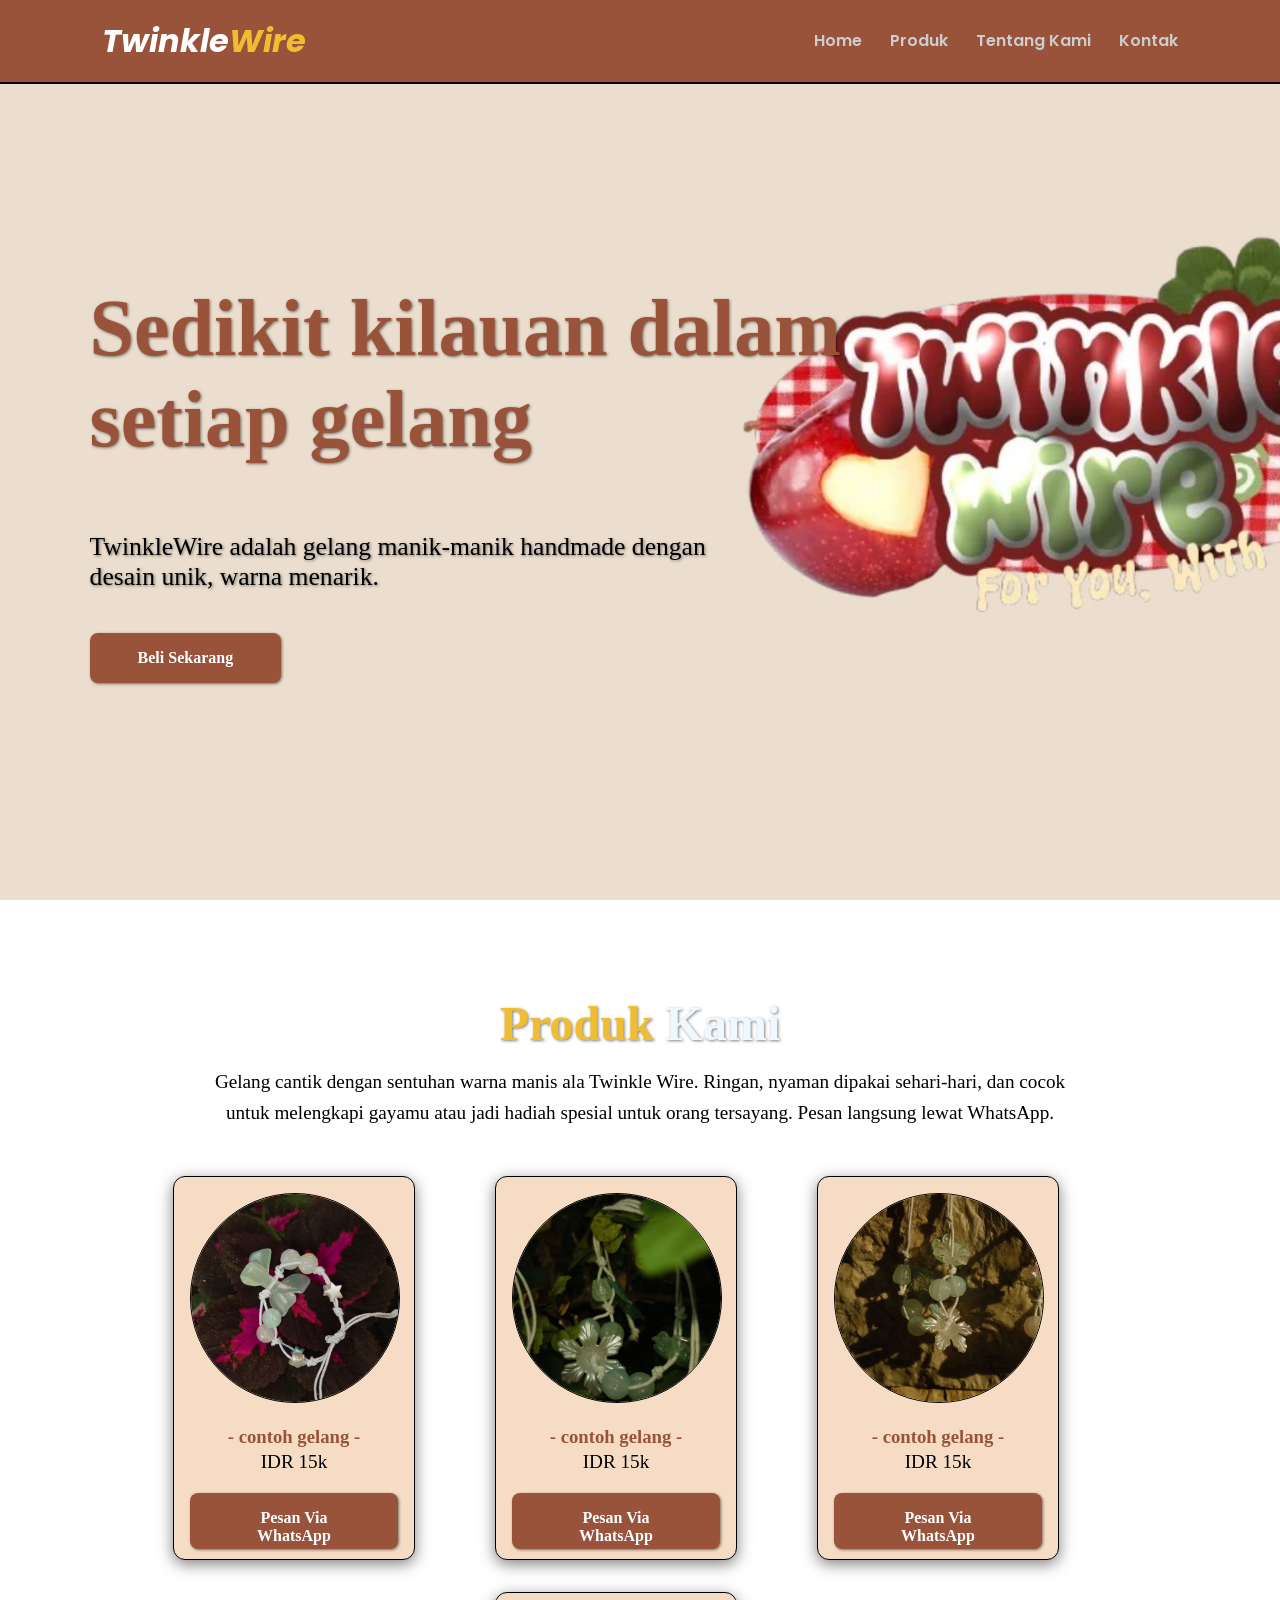
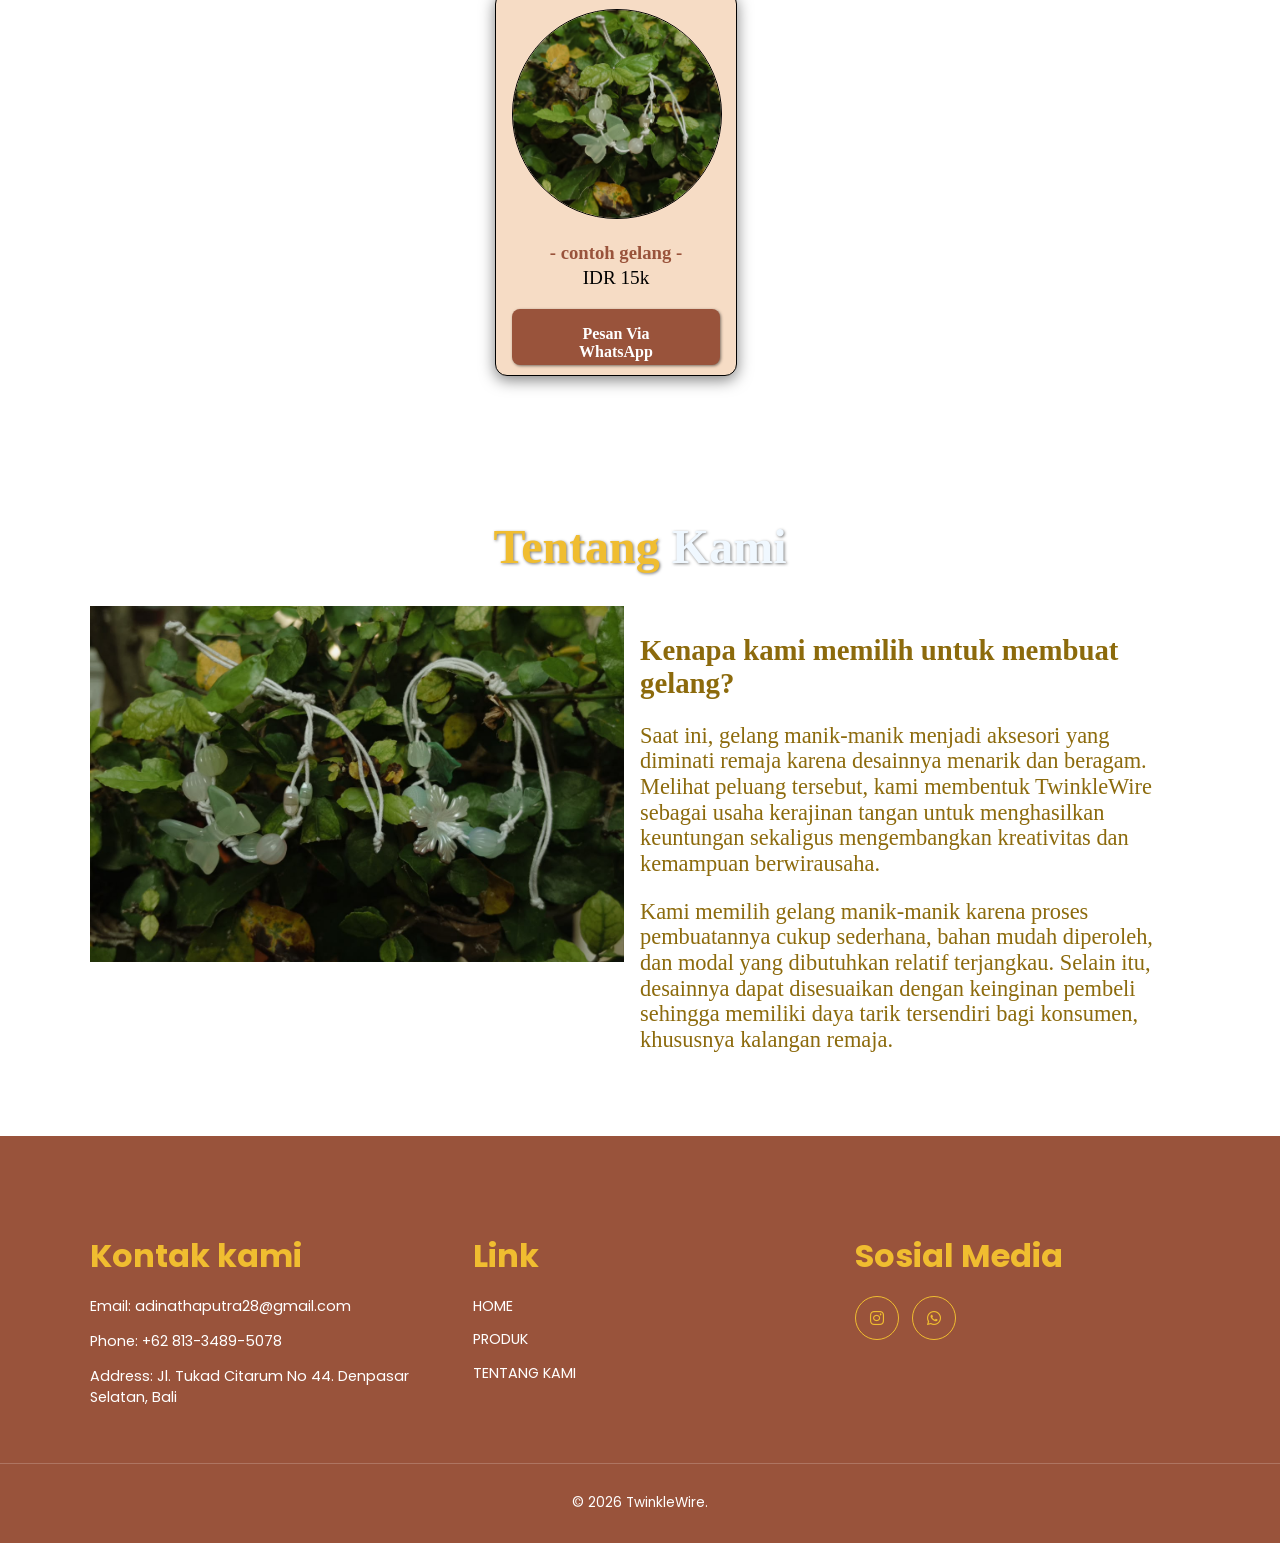
==== index.html @ 3cebd3a6 "Rename web.html to index.html" ====
<!DOCTYPE html>
<html lang="en">
<head>
    <meta charset="UTF-8">
    <meta name="viewport" content="width=device-width, initial-scale=1.0">
    <link rel="stylesheet" href="style.css">
    <link rel="stylesheet" href="https://cdnjs.cloudflare.com/ajax/libs/font-awesome/6.5.1/css/all.min.css">
    <link rel="preconnect" href="https://fonts.googleapis.com">
    <link rel="preconnect" href="https://fonts.gstatic.com" crossorigin>
    <link href="https://fonts.googleapis.com/css2?family=Poppins:ital,wght@0,100;0,200;0,300;0,400;0,500;0,600;0,700;0,800;0,900;1,100;1,200;1,300;1,400;1,500;1,600;1,700;1,800;1,900&display=swap" rel="stylesheet">
    <title>Catalog</title>
</head>
<body>
    
    <nav class="navbar">
        <a href="#home" class="nav-log">Twinkle<span>Wire</span></a>
        <div class="navbar-nav">
            <a href="#home">Home</a>
            <a href="#produk">Produk</a>
            <a href="#about">Tentang Kami</a>
            <a href="#contact">Kontak</a>
        </div>
    </nav>
    <!-- Menu Section start -->
    <section class="hero" id="home">
        <main class="main">
            <h1>Sedikit kilauan dalam setiap gelang</h1>
            <p>TwinkleWire adalah gelang manik-manik handmade dengan desain unik, warna menarik.</p>
            <a href="#produk" class="btn">Beli Sekarang</a>
        </main>
    </section>
    <!-- Menu Section end-->
    
    
    <!-- Produk Section start-->
    <section id="produk" class="produk">
        <h2><span>Produk</span> Kami</h2>
        <p>Gelang cantik dengan sentuhan warna manis ala Twinkle Wire. Ringan, nyaman dipakai sehari-hari, dan cocok untuk melengkapi gayamu atau jadi hadiah spesial untuk orang tersayang. Pesan langsung lewat WhatsApp.</p>
        <div class="prdk">
            <div class="card">
                <img src="produk/produk4.jpeg" alt="contoh Gelang 1" class="card-img">
                <h3 class="card-title">- contoh gelang -</h3>
                <p class="card-price">IDR 15k</p>
                <a href="https://wa.me/6281334895078?text=Halo%20TwinkleWire,%20saya%20ingin%20memesan%20gelang." class="btn" target="_blank">Pesan Via WhatsApp</a>
            </div>
            <div class="card">
                <img src="produk/produk.jpeg" alt="contoh Gelang" class="card-img">
                <h3 class="card-title">- contoh gelang -</h3>
                <p class="card-price">IDR 15k</p>
                <a href="https://wa.me/6281334895078?text=Halo%20TwinkleWire,%20saya%20ingin%20memesan%20gelang." class="btn" target="_blank">Pesan Via WhatsApp</a>
            </div>
            <div class="card">
                <img src="produk/produk3.jpeg" alt="contoh Gelang 1" class="card-img">
                <h3 class="card-title">- contoh gelang -</h3>
                <p class="card-price">IDR 15k</p>
                <a href="https://wa.me/6281334895078?text=Halo%20TwinkleWire,%20saya%20ingin%20memesan%20gelang." class="btn" target="_blank">Pesan Via WhatsApp</a>
            </div>
            <div class="card">
                <img src="produk/produk2.jpeg" alt="contoh Gelang 1" class="card-img">
                <h3 class="card-title">- contoh gelang -</h3>
                <p class="card-price">IDR 15k</p>
                <a href="https://wa.me/6281334895078?text=Halo%20TwinkleWire,%20saya%20ingin%20memesan%20gelang." class="btn" target="_blank">Pesan Via WhatsApp</a>
            </div>
        </div>
    </section>
    <!-- Produk Section end-->
    <!-- About Section start-->
    <section id="about" class="about">
        <h2><span>Tentang</span> Kami</h2>
        <div class="row">
            <div class="about-img">
                <img src="img/cf460f91-d975-4995-97fb-5cc514e8cfaf.jpg" alt="Tentang Kami">
            </div>
            <div class="about-text">
                <h3>Kenapa kami memilih untuk membuat gelang?</h3>
                <p>Saat ini, gelang manik-manik menjadi aksesori yang diminati remaja karena desainnya menarik dan beragam. Melihat peluang tersebut, kami membentuk TwinkleWire sebagai usaha kerajinan tangan untuk menghasilkan keuntungan sekaligus mengembangkan kreativitas dan kemampuan berwirausaha.</p>
                <p>Kami memilih gelang manik-manik karena proses pembuatannya cukup sederhana, bahan mudah diperoleh, dan modal yang dibutuhkan relatif terjangkau. Selain itu, desainnya dapat disesuaikan dengan keinginan pembeli sehingga memiliki daya tarik tersendiri bagi konsumen, khususnya kalangan remaja.</p>
            </div>
        </div>
    </section>
    <!-- about Section end-->
    <!-- Footer start-->
<footer id="contact"class="footer">
    <div class="footer-container">
        <div class="footer-col">
            <h3>Kontak kami</h3>
            <p>Email: adinathaputra28@gmail.com</p>
            <p>Phone: +62 813-3489-5078</p>
            <p>Address: Jl. Tukad Citarum No 44. Denpasar Selatan, Bali</p>
        </div>

        <div class="footer-col">
            <h3>Link</h3>
            <a href="#home">HOME</a>
            <a href="#produk">PRODUK</a>
            <a href="#about">TENTANG KAMI</a>
        </div>

        <div class="footer-col">
            <h3>Sosial Media</h3>
            <div class="footer-social">
                <a href="https://instagram.com/adinanthaa" target="_blank"><i class="fa-brands fa-instagram"></i></a>
                <a href="https://wa.me/6281334895078" target="_blank"><i class="fa-brands fa-whatsapp"></i></a>
            </div>
        </div>
    </div>

    <div class="footer-bottom">
        <p>© 2026 TwinkleWire.</p>
    </div>
</footer>
<!-- Footer end-->
</body>
</html>
---- style.css ----
body {
  background-color: #ffffff;
  color: aliceblue;
  margin: 0;
}

.navbar {
  display: flex;
  justify-content: space-between;
  align-items: center;
  padding: 0.3rem 7%;
  background-color: #99533b;
  border-bottom: 2px solid black;
  position: fixed;
  top: 0;
  left: 0;
  right: 0;
  z-index: 9999;
  font-family: "Poppins", sans-serif;
}
.nav-log {
  font-size: 2rem;
  font-weight: 700;
  font-style: italic;
  color: white;
}

a {
  text-decoration: none;
  color: aliceblue;
  padding: 12px;
  font-weight: 600;
}
.navbar-nav a {
  color: rgb(206, 205, 205);
  display: inline-block;
  margin-top: 0.5rem;
}
.navbar-nav a:hover {
  color: #f0bd30;
}

.navbar-nav a::after {
  content: "";
  display: block;
  padding-bottom: 0.5rem;
  border-bottom: 0.1rem solid #f0bd30;
  transform: scaleX(0);
}
.navbar-nav a:hover::after {
  transform: scaleX(0.5);
  transition: 0.2s linear;
}
.navbar-more a:hover {
  color: #f0bd30;
}
.hero {
  min-height: 100vh;
  display: flex;
  align-items: center;
  background-image: url("img/latar.jpg");
  background-repeat: no-repeat;
  background-size: cover;
  background-position: center;
  position: relative;
}
.card img{
  border: 1px solid #000000;
}
.main {
  padding: 1.4rem 7%;
  max-width: 60rem;
}
.main h1 {
  font-size: 5rem;
  font-weight: 700;
  color: #99533b;
  text-shadow: 1px 1px 3px rgba(1, 1, 1, 0.5);
}
.main p {
  font-size: 1.6rem;
  font-weight: 500;
  color: rgb(0, 0, 0);
  text-shadow: 1px 1px 3px rgba(1, 1, 1, 0.5);
  max-width: 40rem;
}
.btn {
  margin-top: 1rem;
  display: inline-block;
  padding: 1rem 3rem;
  color: #ffff;
  background-color: #99533b;
  border-radius: 0.5rem;
  box-shadow: 1px 1px 3px rgba(1, 1, 1, 0.5);
}
.nav-log span,
.about h2 span,
.produk h2 span,
.contact h2 span {
  color: #f0bd30;
}
.produk h2,
.contact h2 {
  text-align: center;
  font-size: 3rem;
  margin-bottom: 1rem;
  text-shadow: 1px 1px 3px rgba(1, 1, 1, 0.5);
}
.produk h2{
  margin-top: 1rem;
}
.about h2{
  text-align: center;
  font-size: 3rem;
  margin-bottom: 2rem;
  text-shadow: 1px 1px 3px rgba(1, 1, 1, 0.5);
}
.about,
.produk,
.contact {
  padding: 5rem 7% 1.4rem;
}
.row {
  display: flex;
}
.about-img {
  flex: 1 1 35rem;
}
.about-img img {
  width: 100%;
}
.about-text {
  flex: 1 1 35rem;
  padding: 0 1rem;
  color: rgb(140, 106, 12);
}
.about-text h3 {
  font-size: 1.8rem;
  margin-bottom: 1rem;
}
.about-text p {
  font-size: 1.4rem;
  margin-bottom: 0.8rem;
  font-weight: 100;
  line-height: 1.6rem;
  flex-wrap: wrap;
}
.produk p{
  font-size: 1.2rem;
  text-align: center;
  max-width: 55rem;
  margin: 0 auto;
  color: rgb(0, 0, 0);
  font-weight: 100;
  line-height: 1.6;
  flex-wrap: wrap;
}

.produk p {
  margin-bottom: -2rem;
}
.prdk {
  display: flex;
  flex-wrap: wrap;
  gap: 2rem;
  margin-top: 5rem;
  justify-content: center;
}
.card {
  text-align: center;
  flex: 0 0 200px;
  background-color: #f6dcc5;
  border: 1px solid #000000;
  box-shadow: 0px 4px 15px rgba(0, 0, 0, 0.5);
  border-radius: 12px;
  height: 350px;
  padding: 1rem;
  margin-right: 3rem;
}
.card h3 {
  margin-bottom: -0.1rem;
}
.card-title {
  color: #99533b;
}
.card img {
  border-radius: 50%;
  width: 100%;
  aspect-ratio: 1 / 1;
  object-fit: cover;
}
.card .btn {
  margin-top: 3rem;
  display: inline-block;
  padding: 1rem 4rem;
  color: #ffff;
  background-color: #99533b;
  border-radius: 0.5rem;
  box-shadow: 1px 1px 3px rgba(1, 1, 1, 0.5);
  font-size: 1rem;
  width: 5rem;
  height: 1.5rem;
}
.footer{
    background-color: #99533b;
    margin-top: 3rem;
    font-family: 'Poppins', sans-serif;
}
.footer-container{
    display: flex;
    flex-wrap: wrap;
    justify-content: space-between;
    gap: 3rem;
    padding: 4rem 7% 3rem;
}
.footer-col{
    flex: 1 1 15rem;
}
.footer-col h3{
    font-size: 2rem;
    color: #f0bd30;
    margin-bottom: 1rem;
}
.footer-col p{
    font-size: 0.9rem;
    color: #fff;
    margin-bottom: 0.4rem;
}
.footer-col > a{
    display: block;
    padding: 0;
    margin-bottom: 0.8rem;
    font-size: 0.9rem;
    font-weight: 400;
    color: #fff;
}
.footer-col > a:hover{
    color: #f0bd30;
}
.footer-social{
    display: flex;
    gap: 0.8rem;
}
.footer-social a{
    width: 42px;
    height: 42px;
    padding: 0;
    display: flex;
    align-items: center;
    justify-content: center;
    border: 1px solid #f0bd30;
    border-radius: 50%;
    color: #f0bd30;
}
.footer-social a:hover{
    background-color: #f0bd30;
    color: #99533b;
}
.footer-bottom{
    text-align: center;
    padding: 1rem 7%;
    border-top: 1px solid rgba(255, 255, 255, 0.2);
}
.footer-bottom p{
    font-size: 0.85rem;
    color: #fff;
}
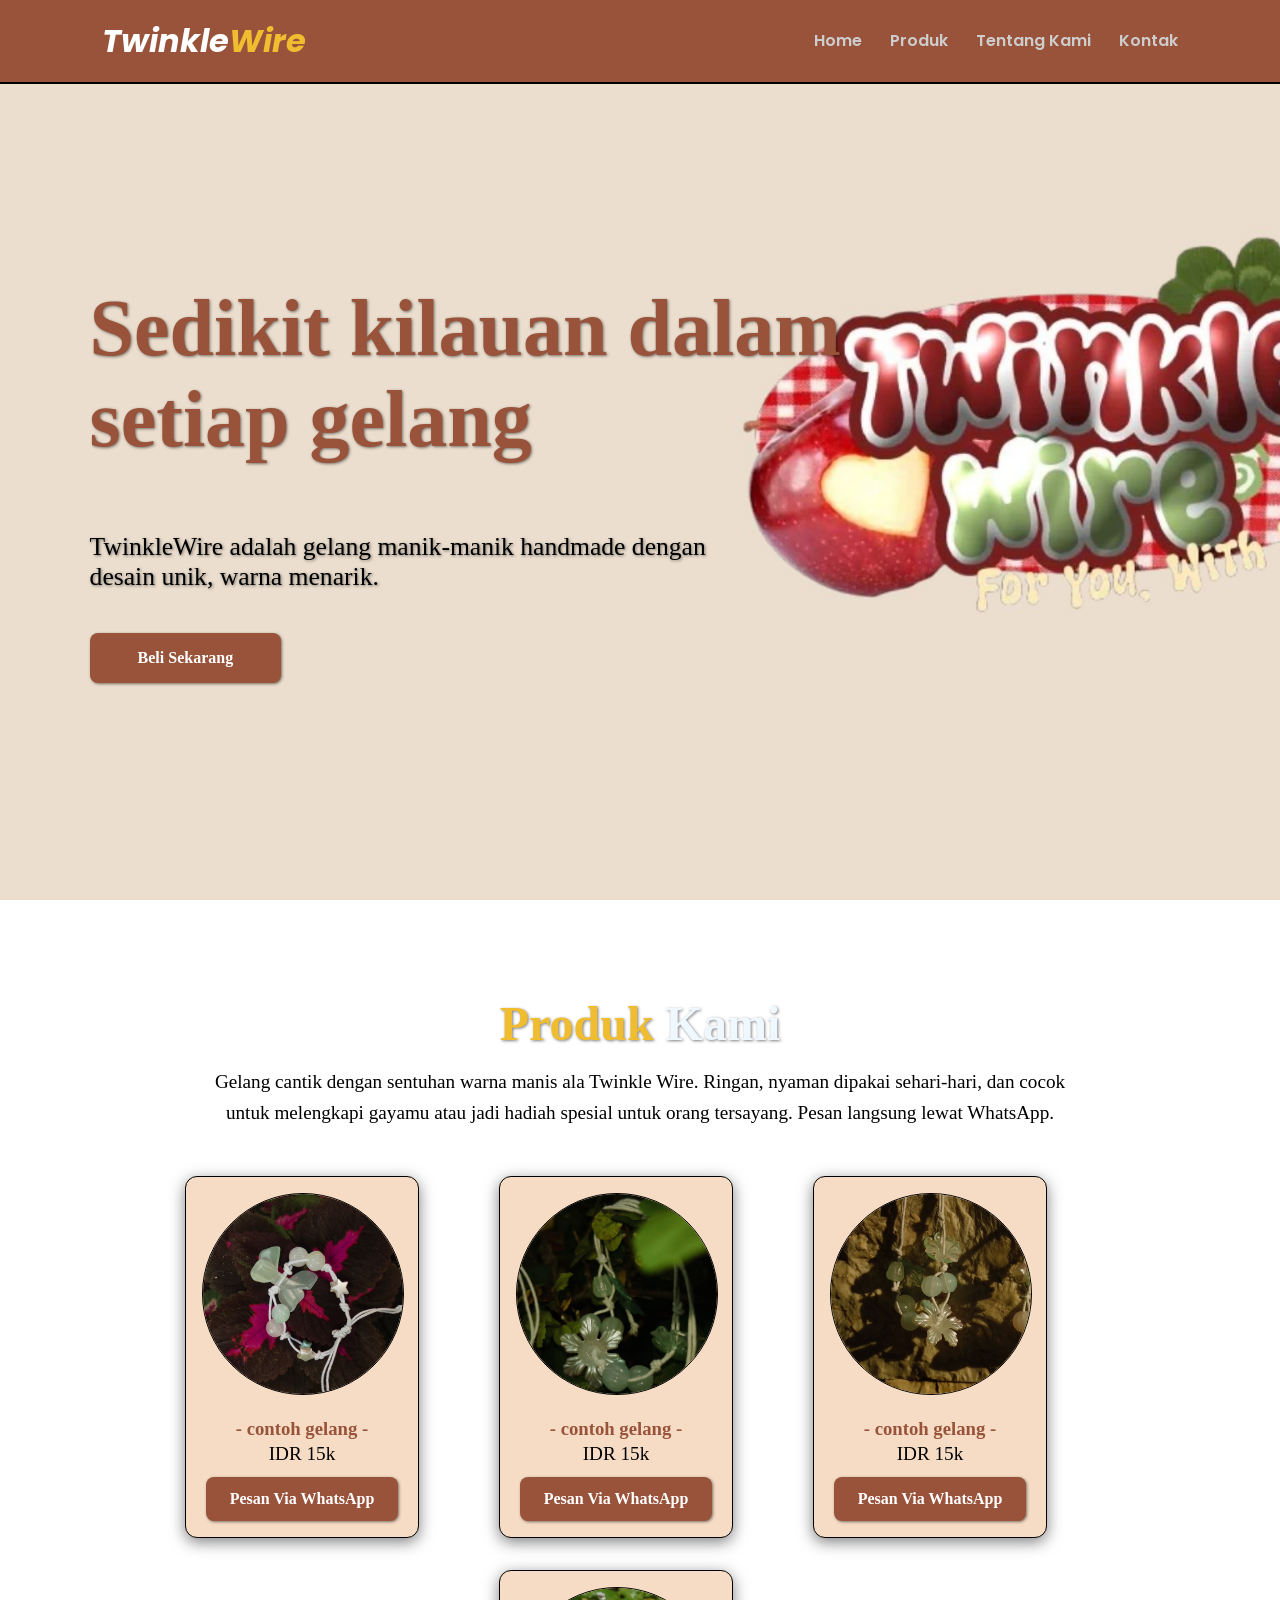
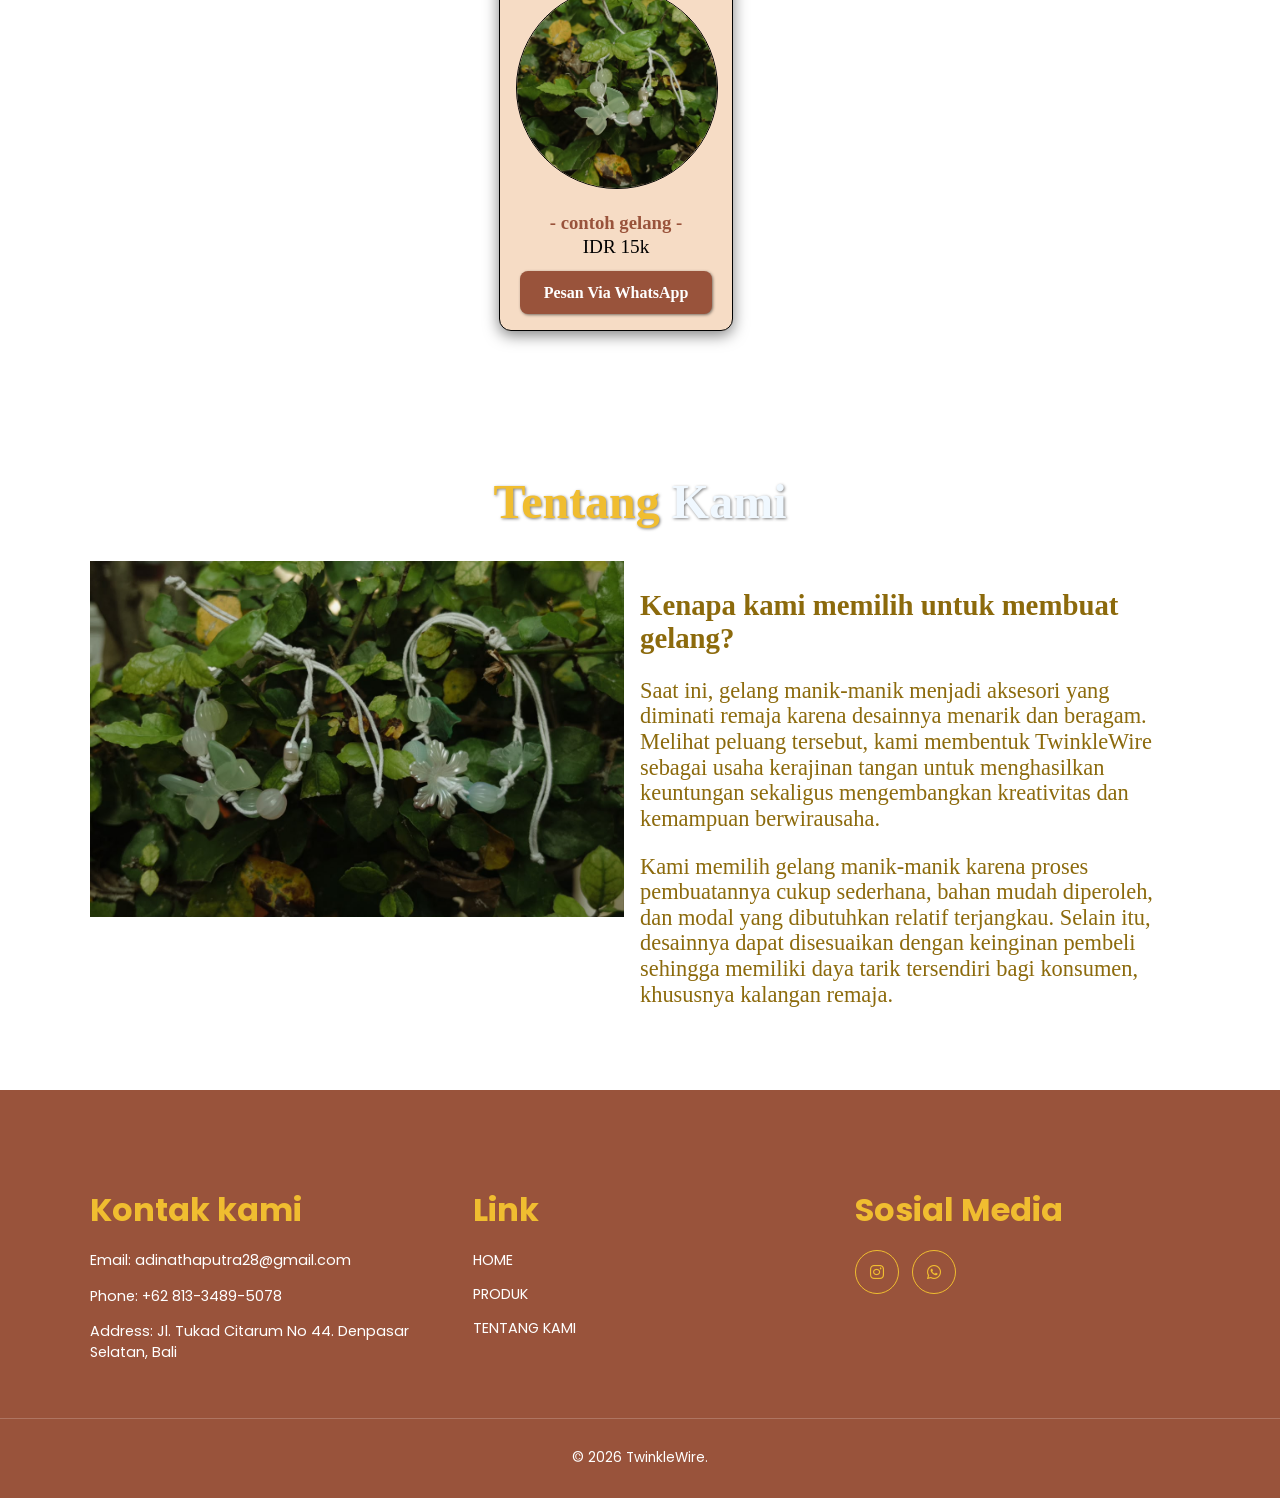
==== commit 2b4a6a95: "Update index.html" ====
--- a/style.css
+++ b/style.css
@@ -173,7 +173,7 @@
   border: 1px solid #000000;
   box-shadow: 0px 4px 15px rgba(0, 0, 0, 0.5);
   border-radius: 12px;
-  height: 350px;
+  min-height: 300px;
   padding: 1rem;
   margin-right: 3rem;
 }
@@ -190,16 +190,17 @@
   object-fit: cover;
 }
 .card .btn {
-  margin-top: 3rem;
-  display: inline-block;
-  padding: 1rem 4rem;
-  color: #ffff;
+  margin-top: 2.5rem;
+  display: inline-flex;
+  align-items: center; 
+  justify-content: center; 
+  padding: 0.8rem 1.5rem; 
+  color: #fff;
   background-color: #99533b;
   border-radius: 0.5rem;
   box-shadow: 1px 1px 3px rgba(1, 1, 1, 0.5);
   font-size: 1rem;
-  width: 5rem;
-  height: 1.5rem;
+  text-align: center;
 }
 .footer{
     background-color: #99533b;
@@ -264,4 +265,8 @@
 .footer-bottom p{
     font-size: 0.85rem;
     color: #fff;
-}+}
+.footer-bottom p{
+    font-size: 0.85rem;
+    color: #fff;
+}
